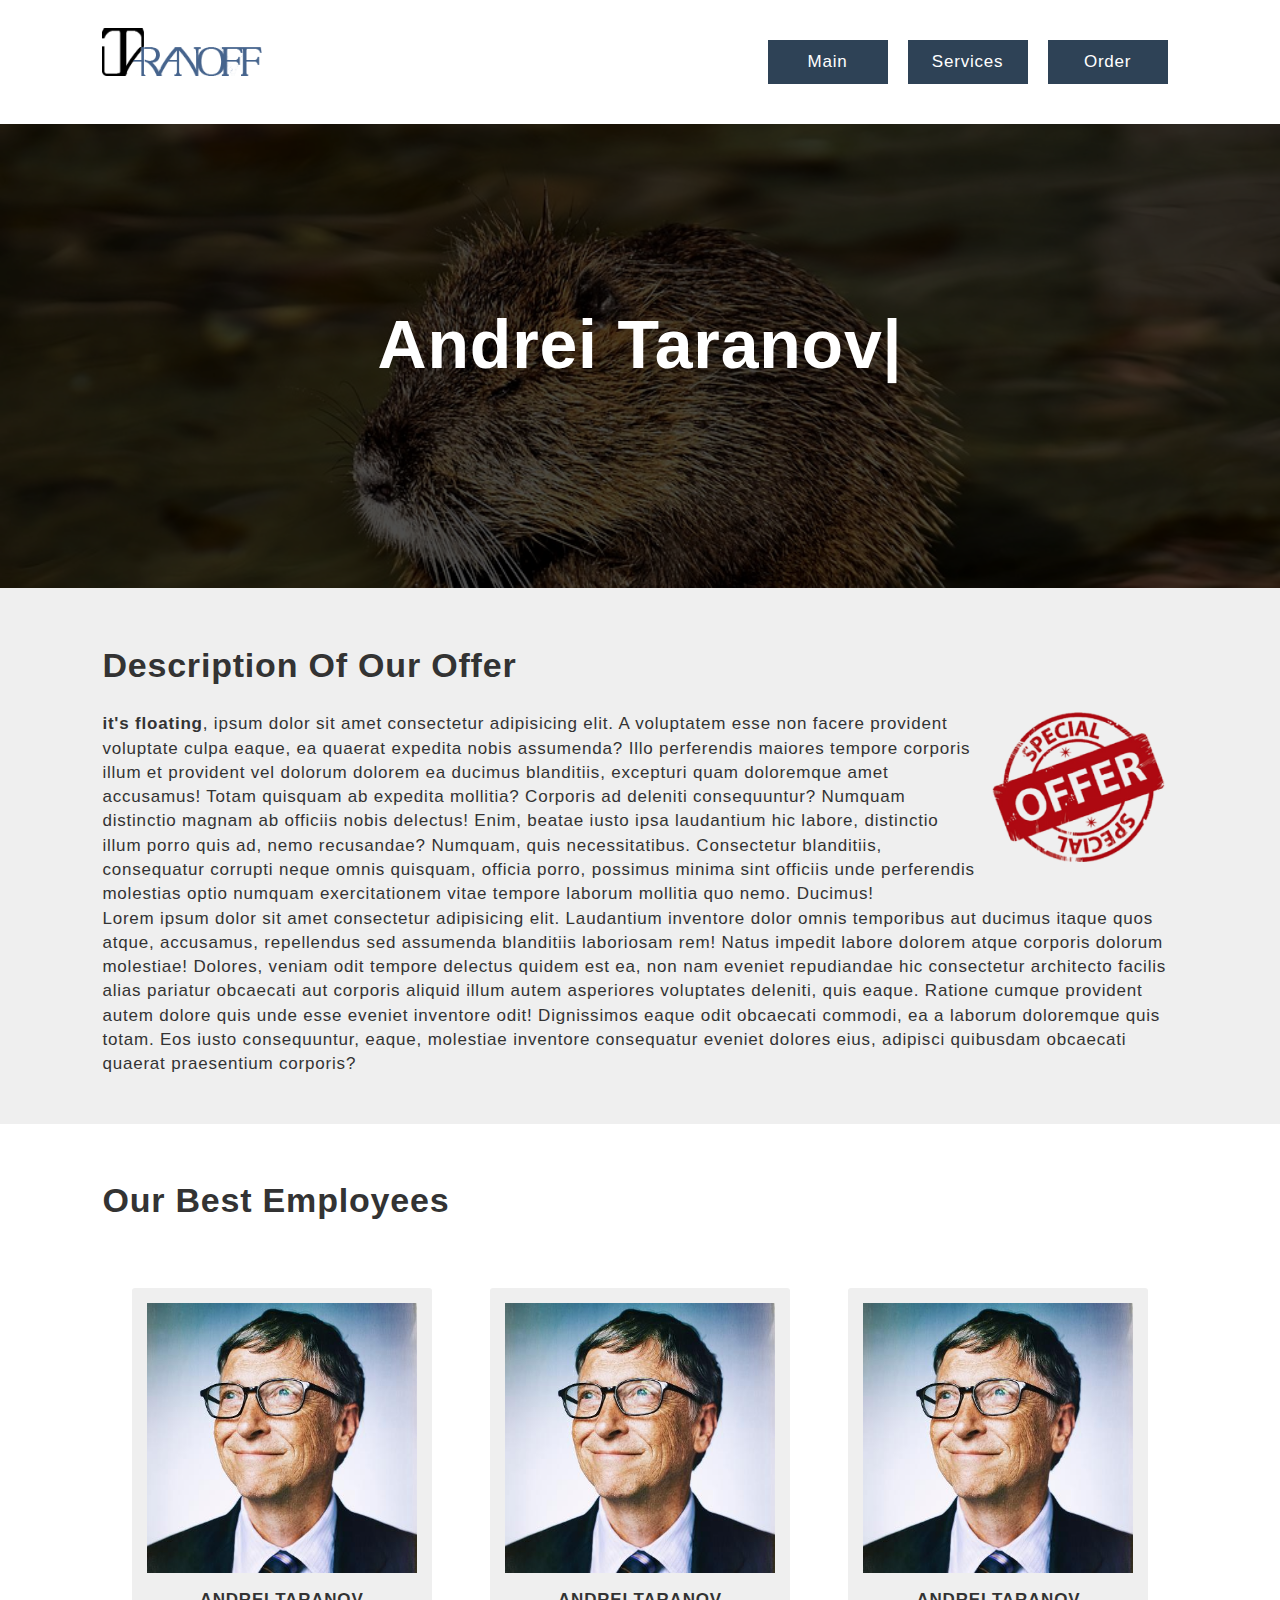
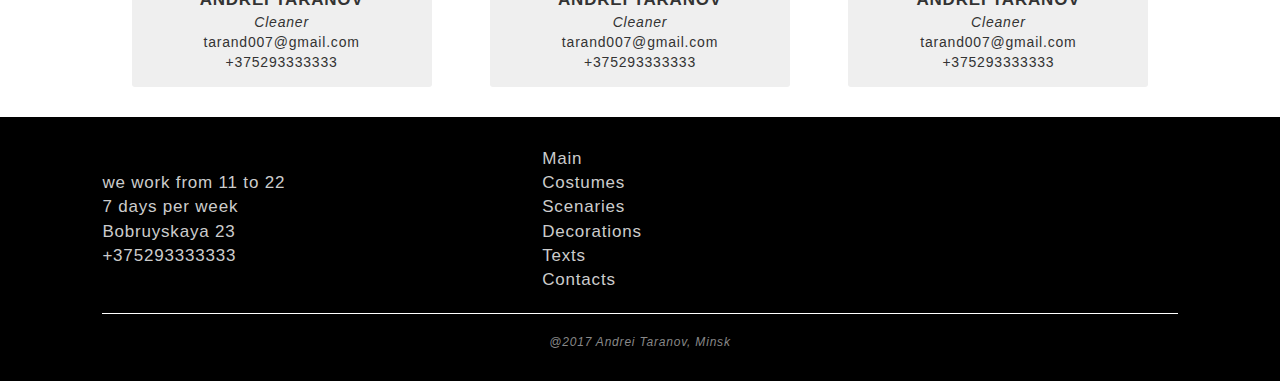
==== index.html @ 070a8c50 "first commit" ====
<!DOCTYPE html>
<html lang="en">
<head>
  <meta charset="UTF-8">
  <meta name="viewport" content="width=device-width, initial-scale=1.0">
  <meta http-equiv="X-UA-Compatible" content="ie=edge">
  <title>Document</title>
  <link rel="stylesheet" href="css/owl.carousel.min.css">
  <link rel="stylesheet" href="css/owl.theme.default.min.css">
  <link rel="stylesheet" href="css/bootstrap-grid.css">
  <link rel="stylesheet" href="css/font-awesome.min.css">
  <link rel="stylesheet" href="css/main.css">
  <style>
    .typed-cursor{
	opacity: 1;
	-webkit-animation: blink 0.7s infinite;
	-moz-animation: blink 0.7s infinite;
	animation: blink 0.7s infinite;
  }
  @keyframes blink{
    0% { opacity:1; }
    50% { opacity:0; }
    100% { opacity:1; }
  }
  @-webkit-keyframes blink{
    0% { opacity:1; }
    50% { opacity:0; }
    100% { opacity:1; }
  }
  @-moz-keyframes blink{
    0% { opacity:1; }
    50% { opacity:0; }
    100% { opacity:1; }
  }
  </style>
</head>
<body>
  <header>
    <div class="flex-container">  

      <div class="logo">
        <div class="img-wrap">
          <img src="img/taranoffDark.png" alt="">
        </div>
      </div>

      <ul class="main-menu">
        <li><a href="index.html">Main</a></li>
        <li>
          <a href="services.html">Services</a>
          <ul class="submenu">
            <li><a href="costumes.html">Costumes</a></li>
            <li><a href="scenaries.html">Scenaries</a></li>
            <li><a href="decorations.html">Decorations</a></li>
            <li><a href="texts.html">Texts</a></li>
          </ul>
        </li>
        <li><a href="form.html">Order</a></li>            
      </ul>

    </div>
  </header>

  <section class="text">
    <h1><span id="anim-text"></span></h1>
  </section>

  <section class="description">
    <h1>Description of our offer</h1>
    <p><img src="img/offer.png" alt=""><span>it's floating</span>, ipsum dolor sit amet consectetur adipisicing elit. A voluptatem esse non facere provident voluptate culpa eaque, ea quaerat expedita nobis assumenda? Illo perferendis maiores tempore corporis illum et provident vel dolorum dolorem ea ducimus blanditiis, excepturi quam doloremque amet accusamus! Totam quisquam ab expedita mollitia? Corporis ad deleniti consequuntur? Numquam distinctio magnam ab officiis nobis delectus! Enim, beatae iusto ipsa laudantium hic labore, distinctio illum porro quis ad, nemo recusandae? Numquam, quis necessitatibus. Consectetur blanditiis, consequatur corrupti neque omnis quisquam, officia porro, possimus minima sint officiis unde perferendis molestias optio numquam exercitationem vitae tempore laborum mollitia quo nemo. Ducimus!
      <br> Lorem ipsum dolor sit amet consectetur adipisicing elit. Laudantium inventore dolor omnis temporibus aut ducimus itaque quos atque, accusamus, repellendus sed assumenda blanditiis laboriosam rem! Natus impedit labore dolorem atque corporis dolorum molestiae! Dolores, veniam odit tempore delectus quidem est ea, non nam eveniet repudiandae hic consectetur architecto facilis alias pariatur obcaecati aut corporis aliquid illum autem asperiores voluptates deleniti, quis eaque. Ratione cumque provident autem dolore quis unde esse eveniet inventore odit! Dignissimos eaque odit obcaecati commodi, ea a laborum doloremque quis totam. Eos iusto consequuntur, eaque, molestiae inventore consequatur eveniet dolores eius, adipisci quibusdam obcaecati quaerat praesentium corporis?</p>
      
  </section>

  <section class="employees">
    <h1>Our best employees</h1>
    <div class="flex-container">
      <div class="employee">
        <div class="img-wrap"><img src="img/photo.jpg" alt=""></div>
        <div class="name">Andrei Taranov</div>
        <div class="post">Cleaner</div>
        <div class="email">tarand007@gmail.com</div>
        <div class="phone">+375293333333</div>
      </div>
      <div class="employee">
        <div class="img-wrap"><img src="img/photo.jpg" alt=""></div>
        <div class="name">Andrei Taranov</div>
        <div class="post">Cleaner</div>
        <div class="email">tarand007@gmail.com</div>
        <div class="phone">+375293333333</div>
      </div>
      <div class="employee">
        <div class="img-wrap"><img src="img/photo.jpg" alt=""></div>
        <div class="name">Andrei Taranov</div>
        <div class="post">Cleaner</div>
        <div class="email">tarand007@gmail.com</div>
        <div class="phone">+375293333333</div>
      </div>
    </div>
  </section>

  <footer>
    <div class="flex-container">    
      <div class="time">
        we work from 11 to 22
        <br>
        7 days per week
        <br>
        Bobruyskaya 23
        <br>
        +375293333333
      </div>
      <ul class="menu">
          <li><a href="index.html">Main</a></li>
          <li><a href="costumes.html">Costumes</a></li>
          <li><a href="scenaries.html">Scenaries</a></li>
          <li><a href="decorations.html">Decorations</a></li>
          <li><a href="texts.html">Texts</a></li>
          <li><a href="contacts.html">Contacts</a></li>
      </ul>
      <ul class="socials">
        <li><a href="https://github.com/rolling-scopes-school"><i class="fa fa-instagram"></i></a></li>
        <li><a href="https://github.com/rolling-scopes-school"><i class="fa fa-facebook"></i></a></li>
        <li><a href="https://github.com/rolling-scopes-school"><i class="fa fa-vk"></i></a></li>
        <li><a href="https://github.com/rolling-scopes-school"><i class="fa fa-github"></i></a></li>
      </ul>
    </div>

    <div class="copyright">@2017 Andrei Taranov, Minsk</div>
    
  </footer>
  <script src="js/jquery.min.js"></script>
  <script src="js/typed.min.js"></script>  
  <script src="js/main.js"></script>
</body>
</html>
---- css/main.css ----
body {
  font-family: Helvetica;
  padding-top: 100px;
  z-index: 1;
  opacity: 1;
  font-size: 17px;
  letter-spacing: 0.8px; }
  body a {
    color: #000000;
    text-decoration: none; }
    body a:hover {
      text-decoration: none;
      transition: 0.1s all ease; }
  body > {
    padding: 0 8%; }

section, header, footer {
  padding: 30px 8%; }

h1 {
  text-transform: capitalize; }

header {
  background-color: #fff;
  position: fixed;
  top: 0;
  left: 0;
  width: 100%;
  z-index: 200;
  transition: 0.3s all ease;
  padding-bottom: 40px;
  padding-top: 40px; }
  header .flex-container {
    display: flex;
    align-items: center;
    justify-content: space-between; }
    header .flex-container .logo {
      flex-shrink: 3;
      margin-top: -20px; }
      header .flex-container .logo img {
        width: 80%;
        min-width: 150px; }
  header ul.main-menu {
    z-index: 100; }
    header ul.main-menu > li {
      width: 120px;
      text-align: center;
      margin: 0;
      margin: 0 10px; }
      header ul.main-menu > li > li {
        z-index: 400; }

header.active {
  background-color: #efefef;
  padding-bottom: 25px;
  padding-top: 25px;
  box-shadow: 0px 0px 50px 10px #000; }

section.form {
  max-width: 600px;
  margin: auto;
  margin-bottom: 100px; }
  section.form form textarea {
    width: 100%;
    height: 100px;
    border: 1px solid #2E4256; }
  section.form form .comment {
    margin-top: 15px;
    margin-left: 20px;
    margin-bottom: 5px;
    font-style: italic; }
  section.form form button {
    display: block;
    padding: 10px 30px;
    border: 1px solid #2E4256;
    background-color: #2E4256;
    color: #ffffff;
    float: right;
    margin-top: 30px; }
  section.form .text {
    margin: 15px 0; }
    section.form .text label {
      font-weight: bold;
      text-transform: capitalize; }
    section.form .text input {
      float: right;
      margin-left: 10px;
      padding: 5px 10px;
      border: 1px solid #2E4256;
      width: 60%; }

section.table table td {
  padding: 10px 17px; }

section.text {
  color: #ffffff;
  position: relative;
  padding: 150px 0;
  background-color: rgba(0, 0, 0, 0.7);
  text-align: center; }
  section.text h1 {
    font-size: 4em;
    text-transform: capitalize; }
  section.text:after {
    z-index: -1;
    content: "";
    background-image: url(../img/slider1.jpg);
    background-size: cover;
    position: absolute;
    top: 0;
    left: 0;
    right: 0;
    bottom: 0; }

section.description {
  background-color: #efefef; }
  section.description img {
    width: 200px;
    float: right; }
  section.description span {
    font-weight: bold; }

section.employees .flex-container {
  display: flex;
  justify-content: space-around;
  flex-wrap: wrap; }
  section.employees .flex-container .employee {
    margin-top: 40px;
    font-size: 14px;
    border-radius: 3px;
    padding: 15px;
    background-color: #EFEFEF;
    text-align: center;
    box-shadow: 0 0 0px 0px #000;
    max-width: 300px;
    transition: all 0.2s ease; }
    section.employees .flex-container .employee:hover {
      box-shadow: 0 0 20px 5px #000; }
    section.employees .flex-container .employee .name {
      font-size: 17px;
      margin-top: 15px;
      font-weight: bold;
      text-transform: uppercase; }
    section.employees .flex-container .employee .post {
      font-style: italic; }

footer {
  color: #ccc;
  background-color: #000; }
  footer a {
    color: #ccc; }
    footer a:hover {
      color: #fff; }
  footer .flex-container {
    align-content: center;
    display: flex;
    justify-content: space-around;
    flex-wrap: wrap; }
    footer .flex-container > div, footer .flex-container ul {
      flex-grow: 3;
      margin: auto; }
    footer .flex-container ul {
      margin: 0;
      padding: 0;
      list-style-type: none; }
    footer .flex-container .socials {
      text-align: center;
      margin: auto;
      flex-grow: 1; }
      footer .flex-container .socials li {
        margin: 0 10px;
        font-size: 30px;
        display: inline-block; }
  footer .copyright {
    border-top: 1px solid #fff;
    font-size: 12px;
    font-style: italic;
    text-align: center;
    color: #888888;
    padding-top: 20px;
    margin-top: 20px; }

.img-wrap img {
  width: 100%; }

ul {
  display: block;
  margin: 0;
  padding: 0;
  list-style: none;
  cursor: pointer; }

ul:after {
  display: block;
  content: " ";
  clear: both;
  float: none; }

ul.main-menu > li {
  float: left;
  position: relative; }

ul.main-menu > li > a {
  display: block;
  padding: 10px;
  color: white;
  background-color: #2E4256;
  transition: all 0.3s ease;
  text-decoration: none; }

ul.main-menu > li > a:hover {
  background-color: #000; }

ul.submenu {
  display: none;
  position: absolute;
  width: 120px;
  top: 37px;
  left: 0;
  background-color: white;
  border: none; }

ul.submenu > li {
  display: block; }

ul.submenu > li > a {
  display: block;
  padding: 10px;
  color: white;
  background-color: #444444;
  text-decoration: none; }

ul.submenu > li > a:hover {
  text-decoration: underline; }

ul.main-menu > li:hover > ul.submenu {
  display: block; }

@media only screen and (max-width: 968px) {
  header .flex-container {
    justify-content: center; }
    header .flex-container .logo {
      display: none; }
    header .flex-container .main-menu {
      display: flex;
      justify-content: center;
      flex-wrap: wrap; } }
@media only screen and (max-width: 520px) {
  header {
    margin-left: 0;
    padding-left: 0;
    margin-right: 0;
    padding-right: 0; }
    header .main-menu li {
      margin: 0 !important; } }
@media only screen and (max-width: 720px) {
  footer .time, footer .menu {
    display: none; } }

/*# sourceMappingURL=main.css.map */
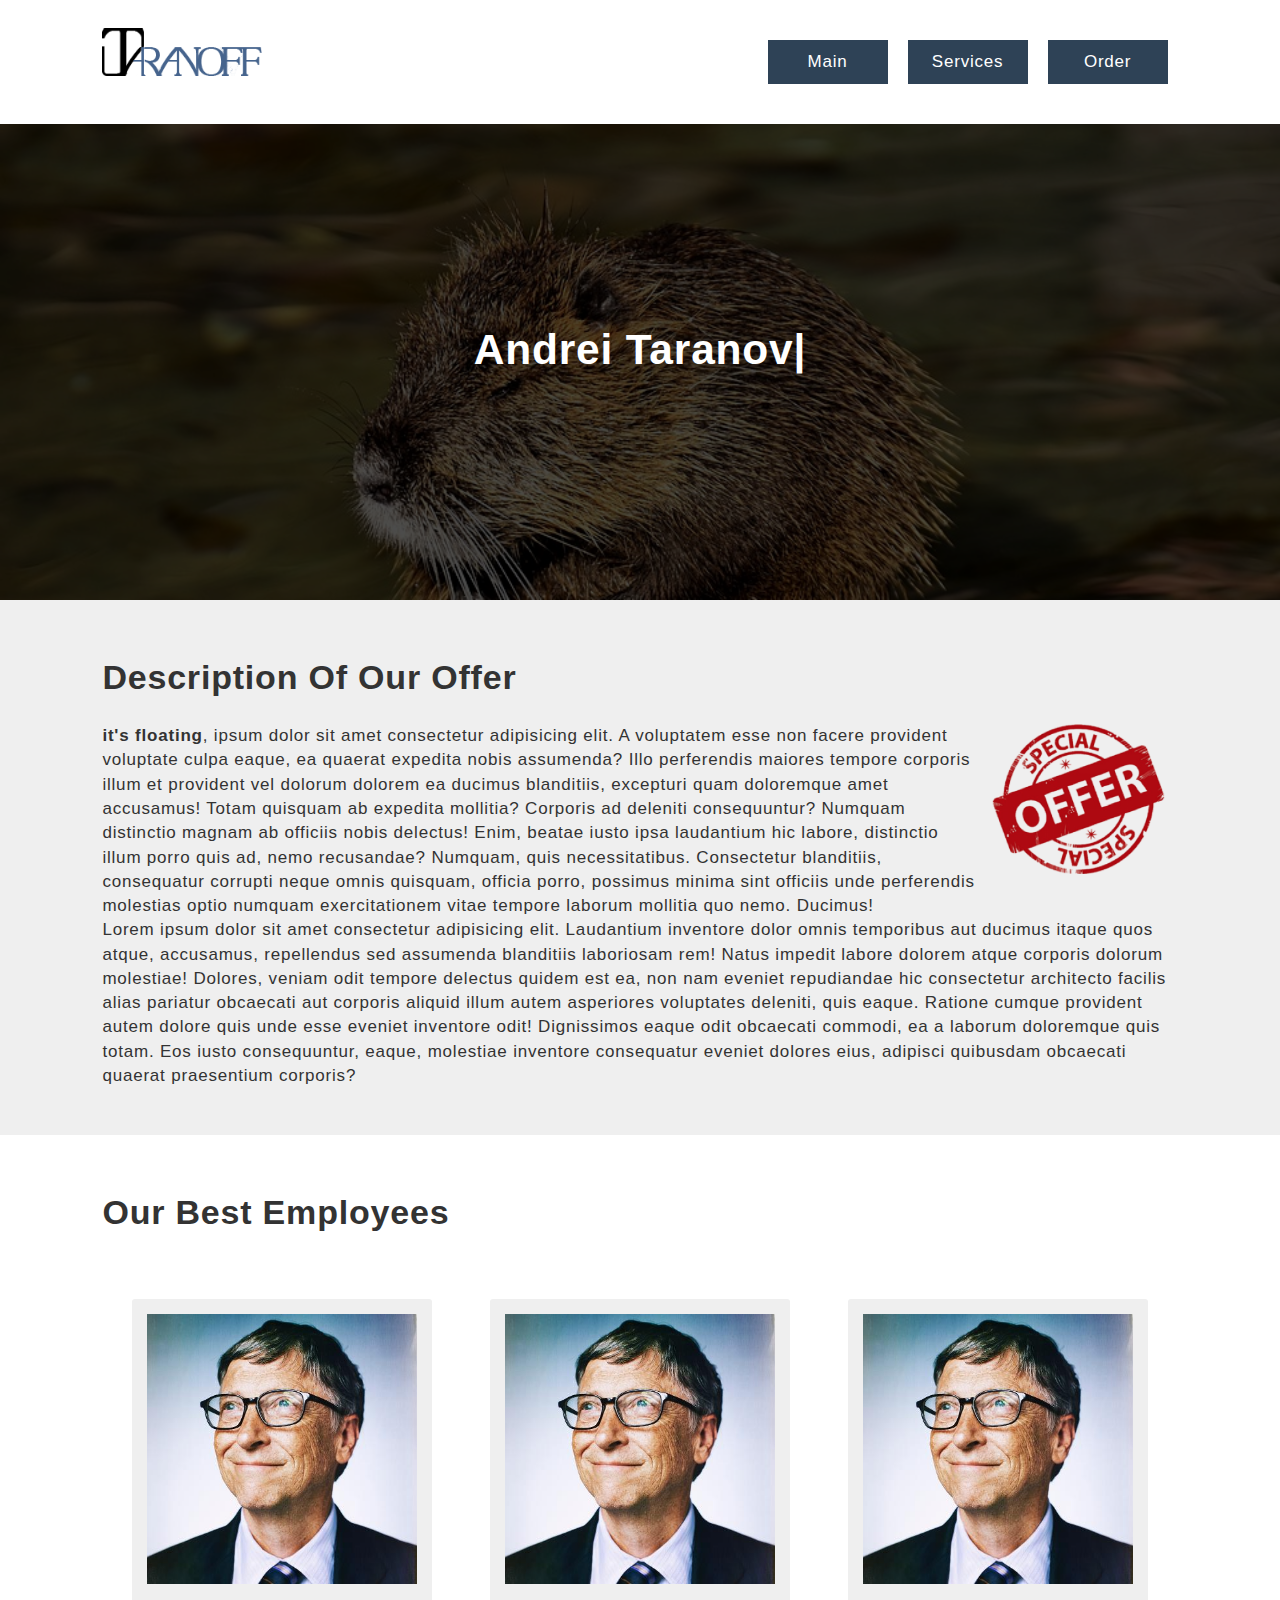
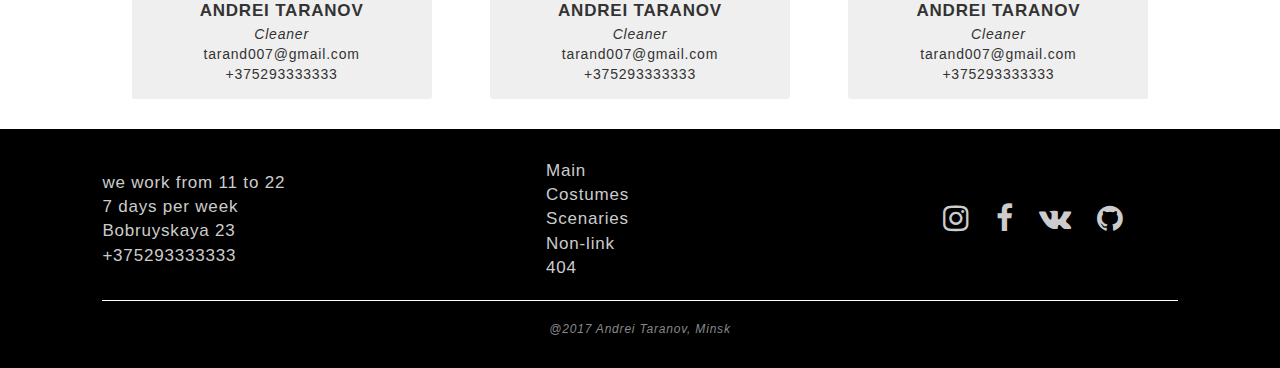
==== commit 0580bc18: "added font awesome" ====
--- a/index.html
+++ b/index.html
@@ -51,8 +51,8 @@
           <ul class="submenu">
             <li><a href="costumes.html">Costumes</a></li>
             <li><a href="scenaries.html">Scenaries</a></li>
-            <li><a href="decorations.html">Decorations</a></li>
-            <li><a href="texts.html">Texts</a></li>
+            <li><a href="https://ru.wikipedia.org/wiki/HTTP_404">Non-link</a></li>
+            <li><a href="https://ru.wikipedia.org/wiki/HTTP_404">Non-link</a></li>
           </ul>
         </li>
         <li><a href="form.html">Order</a></li>            
@@ -114,9 +114,8 @@
           <li><a href="index.html">Main</a></li>
           <li><a href="costumes.html">Costumes</a></li>
           <li><a href="scenaries.html">Scenaries</a></li>
-          <li><a href="decorations.html">Decorations</a></li>
-          <li><a href="texts.html">Texts</a></li>
-          <li><a href="contacts.html">Contacts</a></li>
+          <li><a href="https://ru.wikipedia.org/wiki/HTTP_404">Non-link</a></li>
+          <li><a href="https://ru.wikipedia.org/wiki/HTTP_404">404</a></li>
       </ul>
       <ul class="socials">
         <li><a href="https://github.com/rolling-scopes-school"><i class="fa fa-instagram"></i></a></li>
--- a/css/main.css
+++ b/css/main.css
@@ -93,13 +93,16 @@
   padding: 10px 17px; }
 
 section.text {
+  height: 500px;
+  display: flex;
   color: #ffffff;
   position: relative;
   padding: 150px 0;
-  background-color: rgba(0, 0, 0, 0.7);
-  text-align: center; }
+  background-color: rgba(0, 0, 0, 0.7); }
   section.text h1 {
-    font-size: 4em;
+    margin: auto;
+    text-align: center;
+    font-size: 2.5em;
     text-transform: capitalize; }
   section.text:after {
     z-index: -1;
@@ -119,6 +122,40 @@
     float: right; }
   section.description span {
     font-weight: bold; }
+
+section.scenaries {
+  display: flex;
+  align-content: center;
+  text-align: center;
+  height: 500px; }
+  section.scenaries h1 {
+    margin: auto; }
+
+section.costumes .flex-container {
+  display: flex;
+  justify-content: space-around;
+  flex-wrap: wrap; }
+  section.costumes .flex-container .costume {
+    display: flex;
+    flex-direction: column;
+    justify-content: space-between;
+    margin-top: 40px;
+    font-size: 14px;
+    border-radius: 3px;
+    padding: 15px;
+    padding-bottom: 40px;
+    background-color: #EFEFEF;
+    text-align: center;
+    box-shadow: 0 0 0px 0px #000;
+    max-width: 300px;
+    transition: all 0.2s ease; }
+    section.costumes .flex-container .costume:hover {
+      box-shadow: 0 0 20px 5px #000; }
+    section.costumes .flex-container .costume .price {
+      font-size: 17px;
+      margin-top: 15px;
+      font-weight: bold;
+      text-transform: uppercase; }
 
 section.employees .flex-container {
   display: flex;
